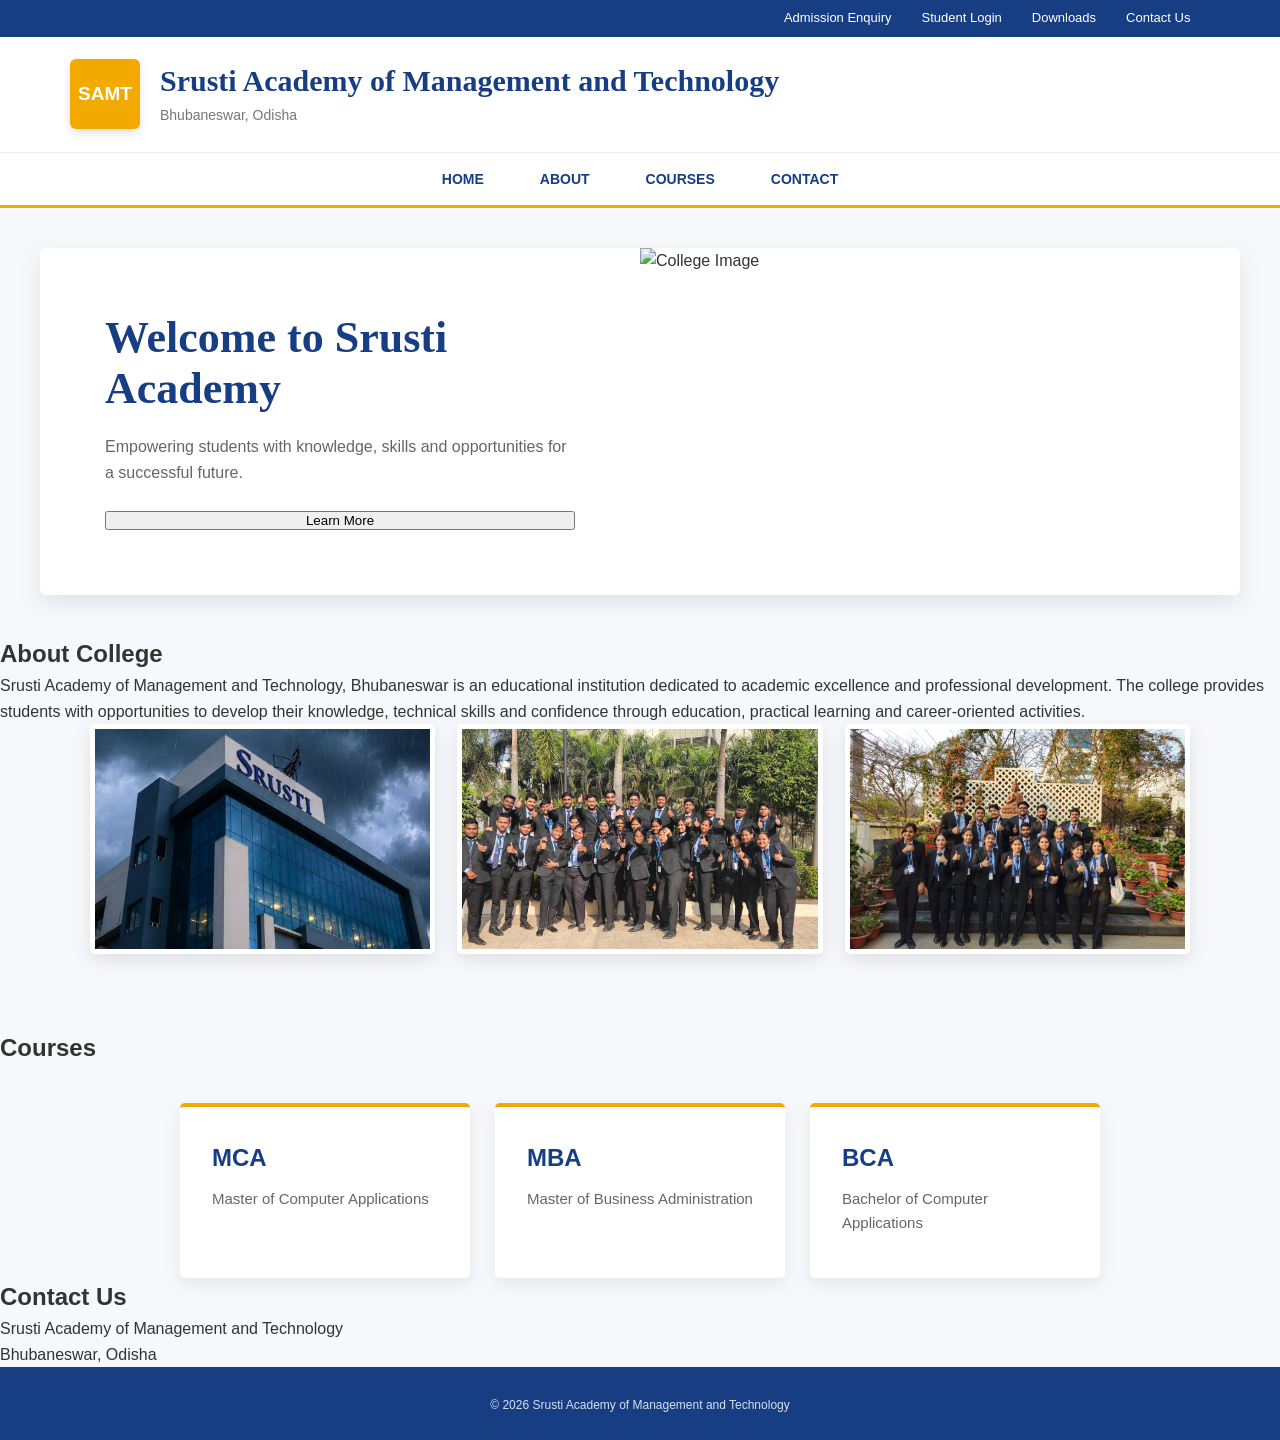
==== index.html @ 9c506bfb "Rename college.html to index.html" ====
<!DOCTYPE html>
<html lang="en">
<head>
    <meta charset="UTF-8">
    <meta name="viewport" content="width=device-width, initial-scale=1.0">

    <title>Srusti Academy of Management and Technology</title>

    <link rel="stylesheet" href="college.css">
</head>

<body>

    <!-- Top Bar -->
    <div class="topbar">
        <span>Admission Enquiry</span>
        <span>Student Login</span>
        <span>Downloads</span>
        <span>Contact Us</span>
    </div>


    <!-- College Header -->
    <header>

        <div class="college-header">

            <div class="logo">
                SAMT
            </div>

            <div class="college-name">
                <h1>Srusti Academy of Management and Technology</h1>
                <p>Bhubaneswar, Odisha</p>
            </div>

        </div>


        <!-- Navigation Bar -->
        <nav>

            <a href="#home">HOME</a>

            <a href="#about">ABOUT</a>

            <a href="#courses">COURSES</a>

            <a href="#contact">CONTACT</a>

        </nav>

    </header>


    <!-- Home Section -->
    <section id="home" class="home">

        <div class="home-text">

            <h2>Welcome to Srusti Academy</h2>

            <p>
                Empowering students with knowledge, skills and
                opportunities for a successful future.
            </p>

            <button>Learn More</button>

        </div>


        <div class="home-image">

            <img src="https://lh3.googleusercontent.com/gps-cs-s/AHRPTWkWTZmqKetMxdbaahXJUxopHcrxZHi09AQka-1kcU1S-hHdi5bujyfVXreCXHD3kdWl6r9H8ZXZbtGzH5pb3BD3Kx5vguSUjcfI0bDhpbOwzmdW5knGLoYAfmWueCXguBzLHNQIoXky7lVp=s1360-w1360-h1020-rw" alt="College Image">

        </div>

    </section>


    <!-- About Section -->
    <section id="about">

        <h2>About College</h2>

        <p>
            Srusti Academy of Management and Technology, Bhubaneswar
            is an educational institution dedicated to academic
            excellence and professional development. The college
            provides students with opportunities to develop their
            knowledge, technical skills and confidence through
            education, practical learning and career-oriented
            activities.
        </p>

    </section>


    <!-- Three College Photos -->
    <section class="gallery">

        <img src="clg3.jpeg" alt="College Campus">

        <img src="clg.jpeg" alt="College Building">

        <img src="clg2.jpeg" alt="College View">

    </section>


    <!-- Courses -->
    <section id="courses">

        <h2>Courses</h2>

        <div class="course-container">

            <div class="course">
                <h3>MCA</h3>
                <p>Master of Computer Applications</p>
            </div>

            <div class="course">
                <h3>MBA</h3>
                <p>Master of Business Administration</p>
            </div>

            <div class="course">
                <h3>BCA</h3>
                <p>Bachelor of Computer Applications</p>
            </div>

        </div>

    </section>


    
    <!-- Contact -->
    <section id="contact">

        <h2>Contact Us</h2>

        <p>
            Srusti Academy of Management and Technology<br>
            Bhubaneswar, Odisha
        </p>

    </section>


    <!-- Footer -->
    <footer>

        <p>
            © 2026 Srusti Academy of Management and Technology
        </p>

    </footer>

</body>
</html>
---- college.css ----
/* ================= GENERAL ================= */

* {
    margin: 0;
    padding: 0;
    box-sizing: border-box;
}

html {
    scroll-behavior: smooth;
}

body {
    font-family: Arial, sans-serif;
    background-color: #f6f8fb;
    color: #333;
    line-height: 1.6;
}


/* ================= TOP BAR ================= */

.topbar {
    background-color: #173d83;
    color: white;

    display: flex;
    justify-content: flex-end;
    align-items: center;

    gap: 30px;

    padding: 8px 7%;

    font-size: 13px;
}

.topbar span {
    cursor: pointer;
}


/* ================= COLLEGE HEADER ================= */

header {
    background-color: white;
}

.college-header {
    max-width: 1200px;
    min-height: 115px;

    margin: auto;

    display: flex;
    align-items: center;

    gap: 20px;

    padding: 18px 30px;
}


/* LOGO */

.logo {
    width: 70px;
    height: 70px;

    background-color: #f2a900;

    color: white;

    display: flex;
    justify-content: center;
    align-items: center;

    font-size: 19px;
    font-weight: bold;

    border-radius: 6px;

    box-shadow: 0 4px 10px rgba(0, 0, 0, 0.12);
}


/* COLLEGE NAME */

.college-name h1 {
    color: #173d83;

    font-family: Georgia, serif;

    font-size: 30px;

    line-height: 1.2;
}

.college-name p {
    color: #777;

    margin-top: 5px;

    font-size: 14px;
}


/* ================= NAVIGATION ================= */

nav {
    background-color: white;

    display: flex;
    justify-content: center;

    border-top: 1px solid #eeeeee;
    border-bottom: 3px solid #f2a900;
}

nav a {
    color: #173d83;

    text-decoration: none;

    font-size: 14px;
    font-weight: bold;

    padding: 15px 28px;

    transition: 0.3s;
}

nav a:hover {
    background-color: #173d83;
    color: white;
}


/* ================= HOME / HERO ================= */

.home {
    max-width: 1200px;

    margin: 40px auto;

    display: flex;

    background-color: white;

    border-radius: 6px;

    overflow: hidden;

    box-shadow: 0 8px 25px rgba(0, 0, 0, 0.09);
}

.home-text {
    width: 50%;

    padding: 65px;

    display: flex;
    flex-direction: column;
    justify-content: center;
}

.welcome {
    color: #f2a900;

    font-size: 13px;
    font-weight: bold;

    letter-spacing: 2px;

    margin-bottom: 10px;
}

.home-text h2 {
    color: #173d83;

    font-family: Georgia, serif;

    font-size: 44px;

    line-height: 1.15;

    margin-bottom: 20px;
}

.home-text p:not(.welcome) {
    color: #666;

    font-size: 16px;

    max-width: 500px;

    margin-bottom: 25px;
}


/* BUTTON */

.button {
    display: inline-block;

    width: fit-content;

    background-color: #173d83;

    color: white;

    text-decoration: none;

    padding: 11px 25px;

    border-radius: 4px;

    font-weight: bold;

    transition: 0.3s;
}

.button:hover {
    background-color: #f2a900;
}


/* HERO IMAGE */

.home-image {
    width: 50%;
}

.home-image img {
    width: 100%;

    height: 390px;

    object-fit: cover;
}


/* ================= COMMON HEADINGS ================= */

.section-title {
    color: #f2a900;

    font-size: 12px;

    font-weight: bold;

    letter-spacing: 2px;

    margin-bottom: 5px;
}

.about h2,
.courses h2,
.placement h2,
.contact h2 {
    color: #173d83;

    font-family: Georgia, serif;

    font-size: 34px;

    margin-bottom: 20px;
}


/* ================= ABOUT ================= */

.about {
    max-width: 1050px;

    margin: auto;

    padding: 75px 30px;

    text-align: center;
}

.about-text {
    max-width: 850px;

    margin: auto;

    color: #666;

    font-size: 16px;

    line-height: 1.9;
}


/* ================= GALLERY ================= */

.gallery {
    max-width: 1150px;

    margin: auto;

    padding: 0 25px 75px;

    display: flex;

    gap: 22px;
}

.gallery img {
    width: 33.33%;

    height: 230px;

    object-fit: cover;

    background-color: white;

    padding: 5px;

    border-radius: 5px;

    box-shadow: 0 6px 18px rgba(0, 0, 0, 0.10);

    transition: 0.3s;
}

.gallery img:hover {
    transform: translateY(-5px);

    box-shadow: 0 10px 25px rgba(0, 0, 0, 0.15);
}


/* ================= COURSES ================= */

.courses {
    background-color: #eef2f7;

    padding: 75px 30px;

    text-align: center;
}

.course-container {
    max-width: 950px;

    margin: 35px auto 0;

    display: flex;

    justify-content: center;

    gap: 25px;
}

.course {
    flex: 1;

    max-width: 290px;

    min-height: 175px;

    background-color: white;

    padding: 32px;

    border-radius: 5px;

    border-top: 4px solid #f2a900;

    text-align: left;

    box-shadow: 0 6px 18px rgba(0, 0, 0, 0.08);

    transition: 0.3s;
}

.course:hover {
    transform: translateY(-6px);

    box-shadow: 0 12px 25px rgba(0, 0, 0, 0.12);
}

.course h3 {
    color: #173d83;

    font-size: 24px;

    margin-bottom: 10px;
}

.course p {
    color: #666;

    font-size: 15px;
}


/* ================= PLACEMENT ================= */

.placement {
    background-color: white;

    padding: 75px 30px;

    text-align: center;
}

.placement > p:last-child {
    max-width: 800px;

    margin: auto;

    color: #666;

    font-size: 16px;

    line-height: 1.9;
}


/* ================= CONTACT ================= */

.contact {
    background-color: #eef2f7;

    padding: 70px 30px;

    text-align: center;
}

.contact p:last-child {
    color: #666;

    font-size: 16px;

    line-height: 1.9;
}


/* ================= FOOTER ================= */

footer {
    background-color: #173d83;

    color: white;

    text-align: center;

    padding: 25px;

    font-size: 14px;
}

footer p:last-child {
    margin-top: 4px;

    color: #d7e0f0;

    font-size: 12px;
}


/* ================= MOBILE ================= */

@media (max-width: 800px) {

    .topbar {
        justify-content: center;

        gap: 15px;

        flex-wrap: wrap;
    }

    .college-header {
        flex-direction: column;

        text-align: center;
    }

    .college-name {
        text-align: center;
    }

    .college-name h1 {
        font-size: 23px;
    }

    nav {
        flex-wrap: wrap;
    }

    nav a {
        padding: 11px 15px;
    }

    .home {
        flex-direction: column;

        margin: 25px 15px;
    }

    .home-text,
    .home-image {
        width: 100%;
    }

    .home-text {
        padding: 45px 30px;
    }

    .home-text h2 {
        font-size: 34px;
    }

    .home-image img {
        height: 300px;
    }

    .gallery {
        flex-direction: column;
    }

    .gallery img {
        width: 100%;
    }

    .course-container {
        flex-direction: column;

        align-items: center;
    }

    .course {
        width: 100%;
    }
}
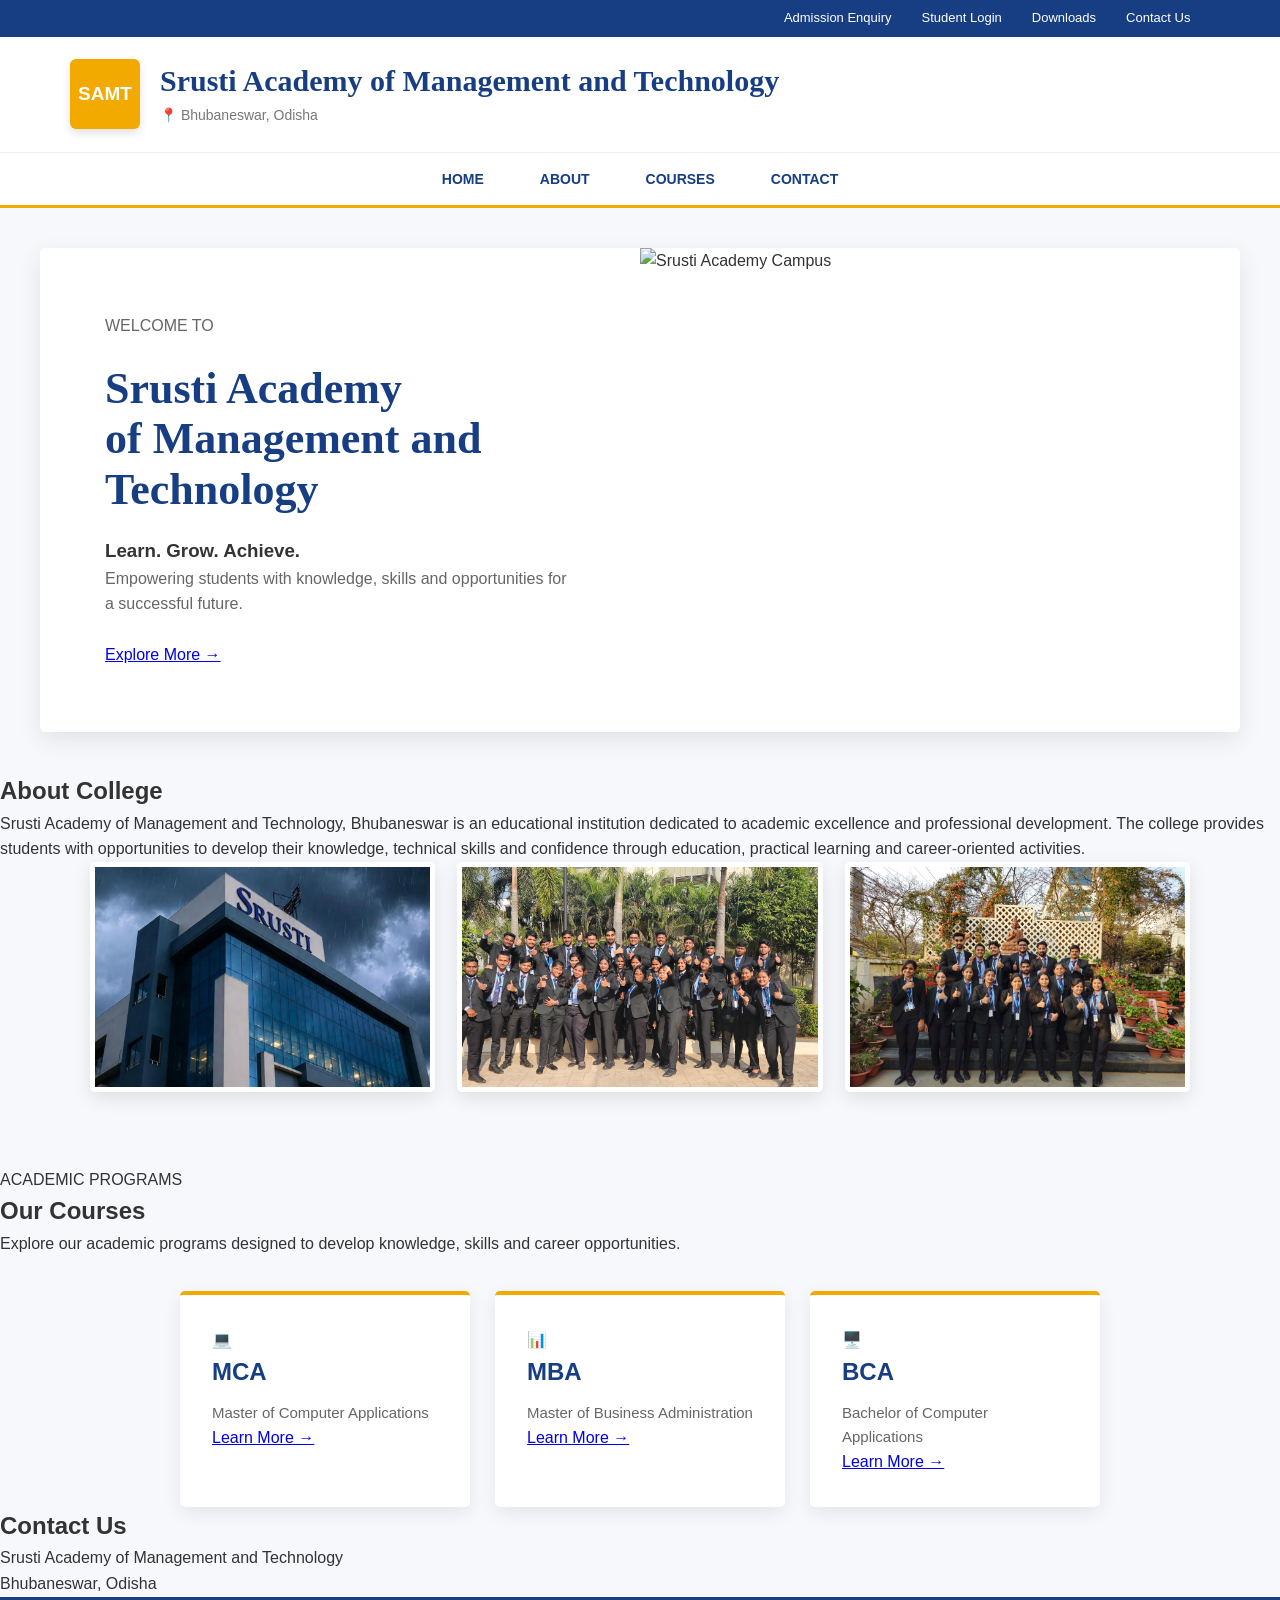
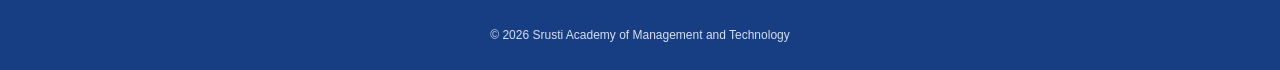
==== commit ad187436: "Revise index.html for improved layout and content Updated the HTML structure and content for the col" ====
--- a/index.html
+++ b/index.html
@@ -21,62 +21,68 @@
 
 
     <!-- College Header -->
-    <header>
-
-        <div class="college-header">
-
-            <div class="logo">
-                SAMT
-            </div>
-
-            <div class="college-name">
-                <h1>Srusti Academy of Management and Technology</h1>
-                <p>Bhubaneswar, Odisha</p>
-            </div>
-
-        </div>
-
-
-        <!-- Navigation Bar -->
-        <nav>
-
-            <a href="#home">HOME</a>
-
-            <a href="#about">ABOUT</a>
-
-            <a href="#courses">COURSES</a>
-
-            <a href="#contact">CONTACT</a>
-
-        </nav>
-
-    </header>
-
-
-    <!-- Home Section -->
-    <section id="home" class="home">
-
-        <div class="home-text">
-
-            <h2>Welcome to Srusti Academy</h2>
-
-            <p>
-                Empowering students with knowledge, skills and
-                opportunities for a successful future.
-            </p>
-
-            <button>Learn More</button>
-
-        </div>
-
-
-        <div class="home-image">
-
-            <img src="https://lh3.googleusercontent.com/gps-cs-s/AHRPTWkWTZmqKetMxdbaahXJUxopHcrxZHi09AQka-1kcU1S-hHdi5bujyfVXreCXHD3kdWl6r9H8ZXZbtGzH5pb3BD3Kx5vguSUjcfI0bDhpbOwzmdW5knGLoYAfmWueCXguBzLHNQIoXky7lVp=s1360-w1360-h1020-rw" alt="College Image">
-
-        </div>
-
-    </section>
+<header>
+
+    <div class="college-header">
+
+        <div class="logo">
+            <span>SAMT</span>
+        </div>
+
+        <div class="college-name">
+            <h1>Srusti Academy of Management and Technology</h1>
+            <p>📍 Bhubaneswar, Odisha</p>
+        </div>
+
+    </div>
+
+    <!-- Navigation Bar -->
+    <nav>
+
+        <a href="#home">HOME</a>
+        <a href="#about">ABOUT</a>
+        <a href="#courses">COURSES</a>
+        <a href="#contact">CONTACT</a>
+
+    </nav>
+
+</header>
+
+   <!-- Home Section -->
+<section id="home" class="home">
+
+    <div class="home-text">
+
+        <p class="welcome-text">WELCOME TO</p>
+
+        <h2>
+            Srusti Academy
+            <br>
+            of Management and Technology
+        </h2>
+
+        <h3>Learn. Grow. Achieve.</h3>
+
+        <p>
+            Empowering students with knowledge, skills and
+            opportunities for a successful future.
+        </p>
+
+        <a href="#about" class="learn-btn">
+            Explore More →
+        </a>
+
+    </div>
+
+    <div class="home-image">
+
+        <img 
+            src="https://lh3.googleusercontent.com/gps-cs-s/AHRPTWkWTZmqKetMxdbaahXJUxopHcrxZHi09AQka-1kcU1S-hHdi5bujyfVXreCXHD3kdWl6r9H8ZXZbtGzH5pb3BD3Kx5vguSUjcfI0bDhpbOwzmdW5knGLoYAfmWueCXguBzLHNQIoXky7lVp=s1360-w1360-h1020-rw" 
+            alt="Srusti Academy Campus">
+
+    </div>
+
+</section>
 
 
     <!-- About Section -->
@@ -109,31 +115,67 @@
     </section>
 
 
-    <!-- Courses -->
-    <section id="courses">
-
-        <h2>Courses</h2>
-
-        <div class="course-container">
-
-            <div class="course">
-                <h3>MCA</h3>
-                <p>Master of Computer Applications</p>
-            </div>
-
-            <div class="course">
-                <h3>MBA</h3>
-                <p>Master of Business Administration</p>
-            </div>
-
-            <div class="course">
-                <h3>BCA</h3>
-                <p>Bachelor of Computer Applications</p>
-            </div>
-
-        </div>
-
-    </section>
+ <!-- Courses -->
+<section id="courses">
+
+    <p class="section-subtitle">ACADEMIC PROGRAMS</p>
+
+    <h2>Our Courses</h2>
+
+    <p class="course-intro">
+        Explore our academic programs designed to develop
+        knowledge, skills and career opportunities.
+    </p>
+
+    <div class="course-container">
+
+        <div class="course">
+
+            <div class="course-icon">💻</div>
+
+            <h3>MCA</h3>
+
+            <p>
+                Master of Computer Applications
+            </p>
+
+            <a href="#contact">Learn More →</a>
+
+        </div>
+
+
+        <div class="course">
+
+            <div class="course-icon">📊</div>
+
+            <h3>MBA</h3>
+
+            <p>
+                Master of Business Administration
+            </p>
+
+            <a href="#contact">Learn More →</a>
+
+        </div>
+
+
+        <div class="course">
+
+            <div class="course-icon">🖥️</div>
+
+            <h3>BCA</h3>
+
+            <p>
+                Bachelor of Computer Applications
+            </p>
+
+            <a href="#contact">Learn More →</a>
+
+        </div>
+
+    </div>
+
+</section>
 
 
     
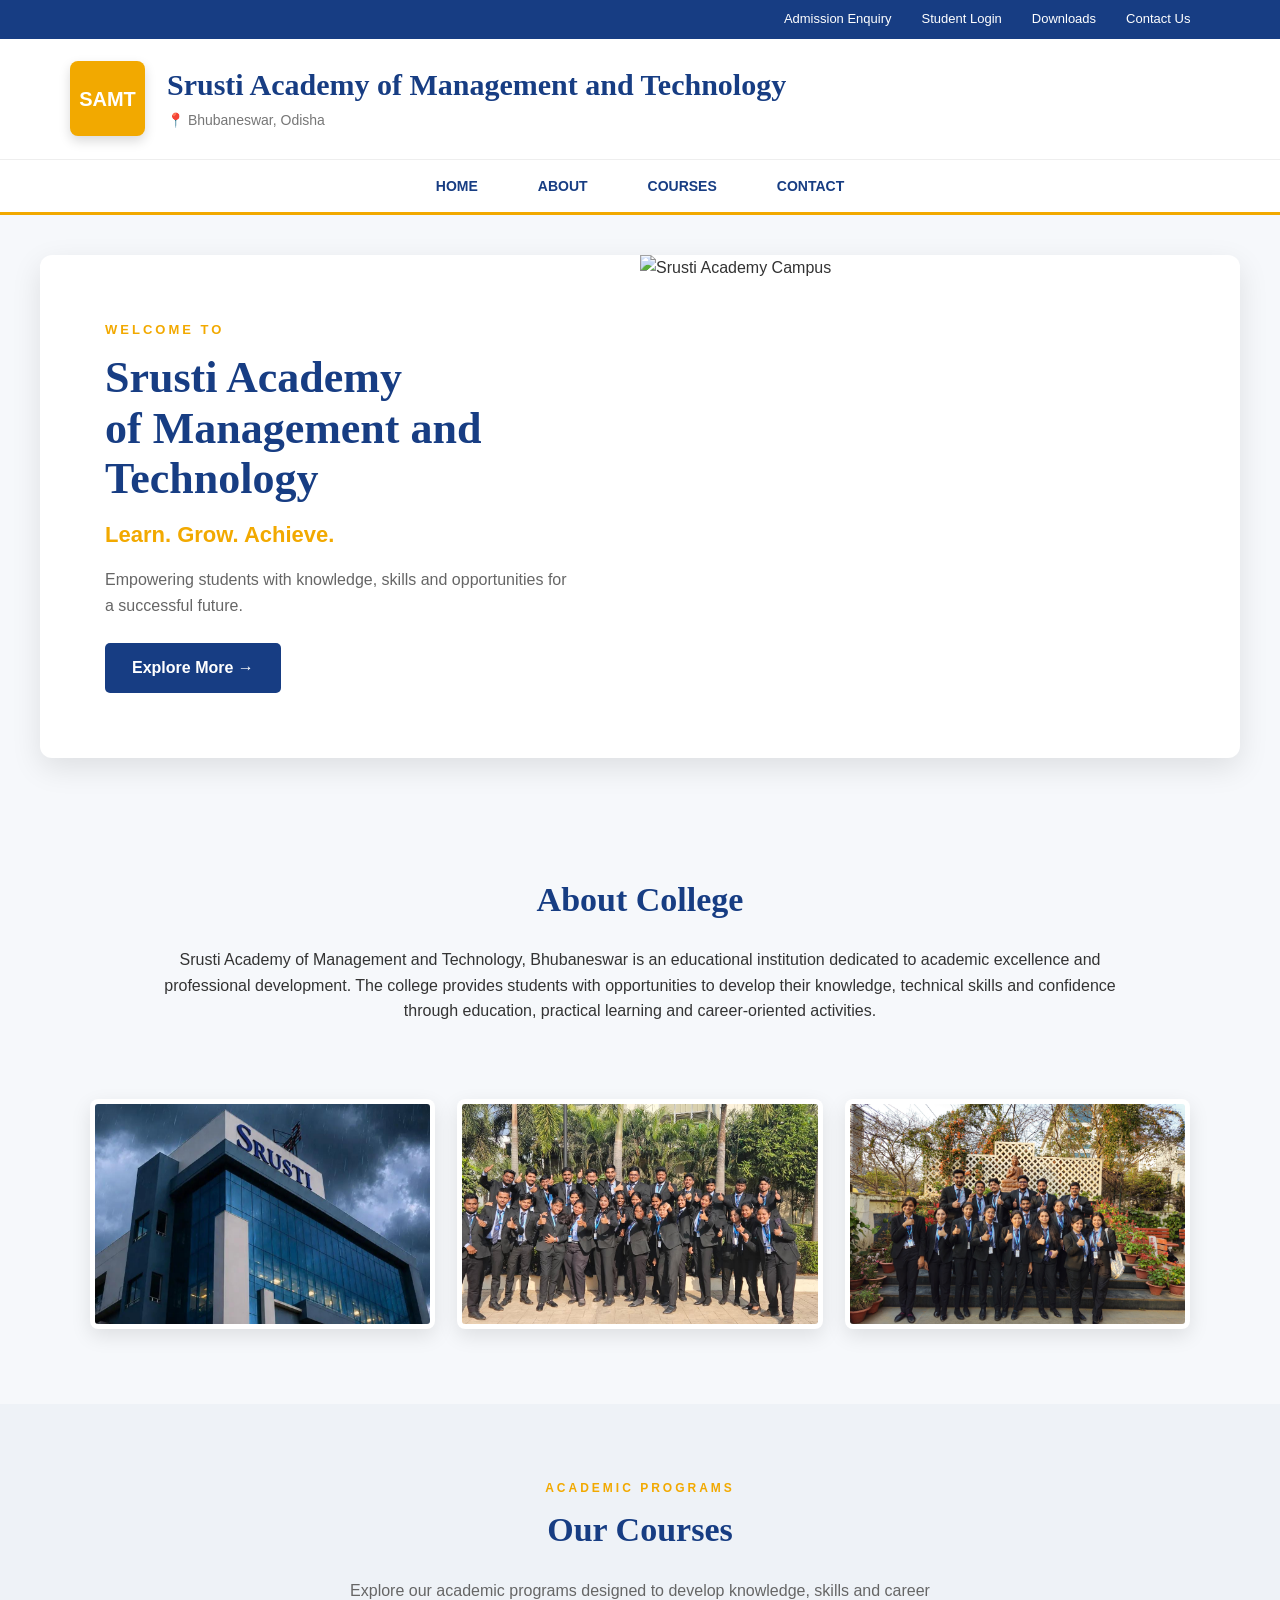
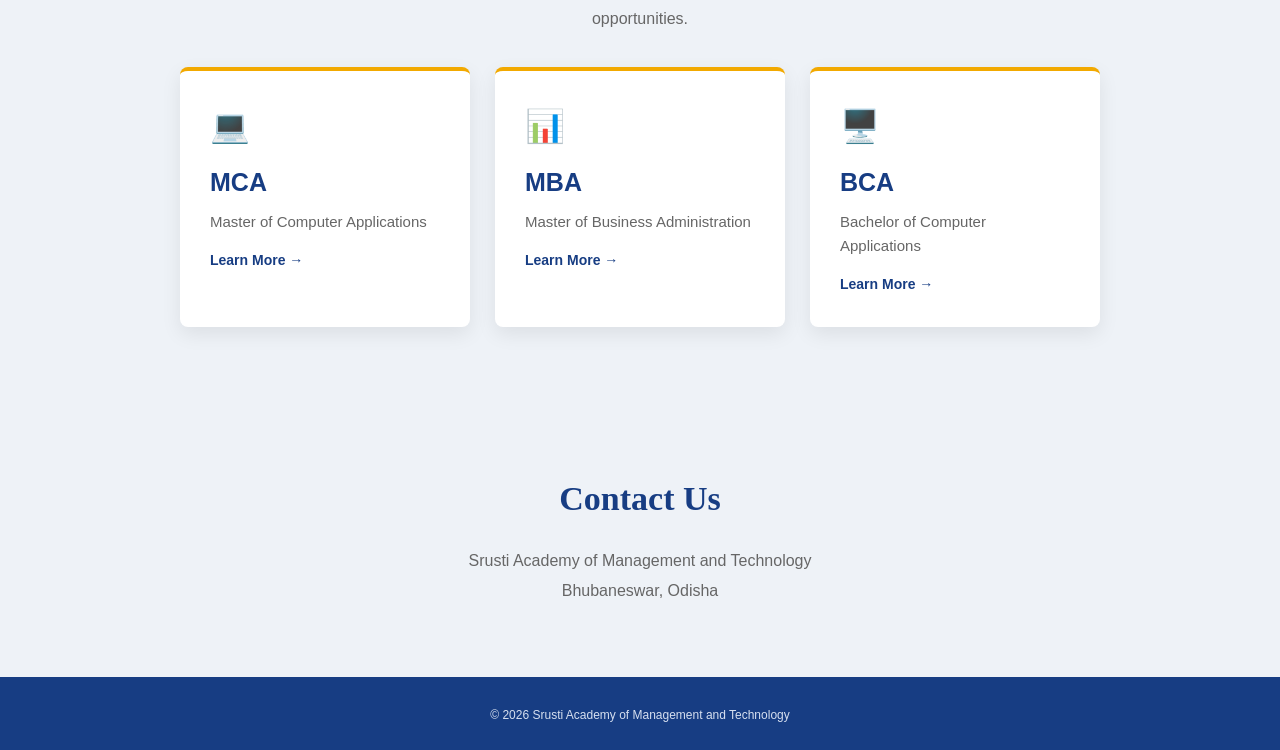
==== commit 95590f8b: "Update index.html" ====
--- a/index.html
+++ b/index.html
@@ -53,7 +53,7 @@
 
     <div class="home-text">
 
-        <p class="welcome-text">WELCOME TO</p>
+        <p class="welcome">WELCOME TO</p>
 
         <h2>
             Srusti Academy
@@ -68,9 +68,7 @@
             opportunities for a successful future.
         </p>
 
-        <a href="#about" class="learn-btn">
-            Explore More →
-        </a>
+       <a href="#about" class="button">Explore More →</a>
 
     </div>
 
@@ -86,7 +84,7 @@
 
 
     <!-- About Section -->
-    <section id="about">
+    <section id="about" class="about">
 
         <h2>About College</h2>
 
@@ -116,7 +114,7 @@
 
 
  <!-- Courses -->
-<section id="courses">
+<section id="courses" class="courses">
 
     <p class="section-subtitle">ACADEMIC PROGRAMS</p>
 
@@ -180,7 +178,7 @@
 
     
     <!-- Contact -->
-    <section id="contact">
+   <section id="contact" class="contact">
 
         <h2>Contact Us</h2>
 
--- a/college.css
+++ b/college.css
@@ -30,13 +30,18 @@
 
     gap: 30px;
 
-    padding: 8px 7%;
+    padding: 9px 7%;
 
     font-size: 13px;
 }
 
 .topbar span {
     cursor: pointer;
+    transition: 0.3s;
+}
+
+.topbar span:hover {
+    color: #f2a900;
 }
 
 
@@ -48,24 +53,24 @@
 
 .college-header {
     max-width: 1200px;
-    min-height: 115px;
+    min-height: 120px;
 
     margin: auto;
 
     display: flex;
     align-items: center;
 
-    gap: 20px;
-
-    padding: 18px 30px;
-}
-
-
-/* LOGO */
+    gap: 22px;
+
+    padding: 20px 30px;
+}
+
+
+/* ================= LOGO ================= */
 
 .logo {
-    width: 70px;
-    height: 70px;
+    width: 75px;
+    height: 75px;
 
     background-color: #f2a900;
 
@@ -75,16 +80,22 @@
     justify-content: center;
     align-items: center;
 
-    font-size: 19px;
+    font-size: 20px;
     font-weight: bold;
 
-    border-radius: 6px;
-
-    box-shadow: 0 4px 10px rgba(0, 0, 0, 0.12);
-}
-
-
-/* COLLEGE NAME */
+    border-radius: 8px;
+
+    box-shadow: 0 5px 12px rgba(0, 0, 0, 0.15);
+
+    transition: 0.3s;
+}
+
+.logo:hover {
+    transform: scale(1.05);
+}
+
+
+/* ================= COLLEGE NAME ================= */
 
 .college-name h1 {
     color: #173d83;
@@ -99,7 +110,7 @@
 .college-name p {
     color: #777;
 
-    margin-top: 5px;
+    margin-top: 6px;
 
     font-size: 14px;
 }
@@ -125,7 +136,7 @@
     font-size: 14px;
     font-weight: bold;
 
-    padding: 15px 28px;
+    padding: 15px 30px;
 
     transition: 0.3s;
 }
@@ -147,12 +158,15 @@
 
     background-color: white;
 
-    border-radius: 6px;
+    border-radius: 12px;
 
     overflow: hidden;
 
-    box-shadow: 0 8px 25px rgba(0, 0, 0, 0.09);
-}
+    box-shadow: 0 10px 30px rgba(0, 0, 0, 0.10);
+}
+
+
+/* ================= HOME TEXT ================= */
 
 .home-text {
     width: 50%;
@@ -170,9 +184,9 @@
     font-size: 13px;
     font-weight: bold;
 
-    letter-spacing: 2px;
-
-    margin-bottom: 10px;
+    letter-spacing: 3px;
+
+    margin-bottom: 12px;
 }
 
 .home-text h2 {
@@ -184,7 +198,15 @@
 
     line-height: 1.15;
 
-    margin-bottom: 20px;
+    margin-bottom: 12px;
+}
+
+.home-text h3 {
+    color: #f2a900;
+
+    font-size: 22px;
+
+    margin-bottom: 15px;
 }
 
 .home-text p:not(.welcome) {
@@ -198,7 +220,7 @@
 }
 
 
-/* BUTTON */
+/* ================= BUTTON ================= */
 
 .button {
     display: inline-block;
@@ -211,9 +233,9 @@
 
     text-decoration: none;
 
-    padding: 11px 25px;
-
-    border-radius: 4px;
+    padding: 12px 27px;
+
+    border-radius: 5px;
 
     font-weight: bold;
 
@@ -222,10 +244,12 @@
 
 .button:hover {
     background-color: #f2a900;
-}
-
-
-/* HERO IMAGE */
+
+    transform: translateY(-2px);
+}
+
+
+/* ================= HERO IMAGE ================= */
 
 .home-image {
     width: 50%;
@@ -234,9 +258,11 @@
 .home-image img {
     width: 100%;
 
-    height: 390px;
+    height: 420px;
 
     object-fit: cover;
+
+    display: block;
 }
 
 
@@ -318,17 +344,17 @@
 
     padding: 5px;
 
-    border-radius: 5px;
-
-    box-shadow: 0 6px 18px rgba(0, 0, 0, 0.10);
+    border-radius: 8px;
+
+    box-shadow: 0 7px 20px rgba(0, 0, 0, 0.10);
 
     transition: 0.3s;
 }
 
 .gallery img:hover {
-    transform: translateY(-5px);
-
-    box-shadow: 0 10px 25px rgba(0, 0, 0, 0.15);
+    transform: translateY(-7px);
+
+    box-shadow: 0 12px 28px rgba(0, 0, 0, 0.16);
 }
 
 
@@ -342,6 +368,28 @@
     text-align: center;
 }
 
+.section-subtitle {
+    color: #f2a900;
+
+    font-size: 12px;
+
+    font-weight: bold;
+
+    letter-spacing: 3px;
+
+    margin-bottom: 5px;
+}
+
+.course-intro {
+    max-width: 650px;
+
+    margin: 0 auto;
+
+    color: #666;
+
+    line-height: 1.7;
+}
+
 .course-container {
     max-width: 950px;
 
@@ -359,41 +407,69 @@
 
     max-width: 290px;
 
-    min-height: 175px;
+    min-height: 210px;
 
     background-color: white;
 
-    padding: 32px;
-
-    border-radius: 5px;
+    padding: 30px;
+
+    border-radius: 8px;
 
     border-top: 4px solid #f2a900;
 
     text-align: left;
 
-    box-shadow: 0 6px 18px rgba(0, 0, 0, 0.08);
+    box-shadow: 0 7px 20px rgba(0, 0, 0, 0.08);
 
     transition: 0.3s;
 }
 
 .course:hover {
-    transform: translateY(-6px);
-
-    box-shadow: 0 12px 25px rgba(0, 0, 0, 0.12);
+    transform: translateY(-8px);
+
+    box-shadow: 0 14px 30px rgba(0, 0, 0, 0.14);
+}
+
+.course-icon {
+    font-size: 32px;
+
+    margin-bottom: 10px;
 }
 
 .course h3 {
     color: #173d83;
 
-    font-size: 24px;
-
-    margin-bottom: 10px;
+    font-size: 25px;
+
+    margin-bottom: 8px;
 }
 
 .course p {
     color: #666;
 
     font-size: 15px;
+
+    line-height: 1.6;
+}
+
+.course a {
+    display: inline-block;
+
+    margin-top: 15px;
+
+    color: #173d83;
+
+    text-decoration: none;
+
+    font-size: 14px;
+
+    font-weight: bold;
+
+    transition: 0.3s;
+}
+
+.course a:hover {
+    color: #f2a900;
 }
 
 
@@ -466,18 +542,27 @@
 
 @media (max-width: 800px) {
 
+    /* TOP BAR */
+
     .topbar {
         justify-content: center;
 
         gap: 15px;
 
         flex-wrap: wrap;
-    }
+
+        padding: 8px 15px;
+    }
+
+
+    /* HEADER */
 
     .college-header {
         flex-direction: column;
 
         text-align: center;
+
+        padding: 25px 20px;
     }
 
     .college-name {
@@ -488,6 +573,9 @@
         font-size: 23px;
     }
 
+
+    /* NAVIGATION */
+
     nav {
         flex-wrap: wrap;
     }
@@ -495,6 +583,9 @@
     nav a {
         padding: 11px 15px;
     }
+
+
+    /* HOME */
 
     .home {
         flex-direction: column;
@@ -515,17 +606,31 @@
         font-size: 34px;
     }
 
+    .home-text h3 {
+        font-size: 19px;
+    }
+
     .home-image img {
         height: 300px;
     }
 
+
+    /* GALLERY */
+
     .gallery {
         flex-direction: column;
+
+        padding: 0 20px 60px;
     }
 
     .gallery img {
         width: 100%;
-    }
+
+        height: 240px;
+    }
+
+
+    /* COURSES */
 
     .course-container {
         flex-direction: column;
@@ -535,5 +640,17 @@
 
     .course {
         width: 100%;
-    }
-}+
+        max-width: 400px;
+    }
+
+
+    /* HEADINGS */
+
+    .about h2,
+    .courses h2,
+    .placement h2,
+    .contact h2 {
+        font-size: 29px;
+    }
+}
